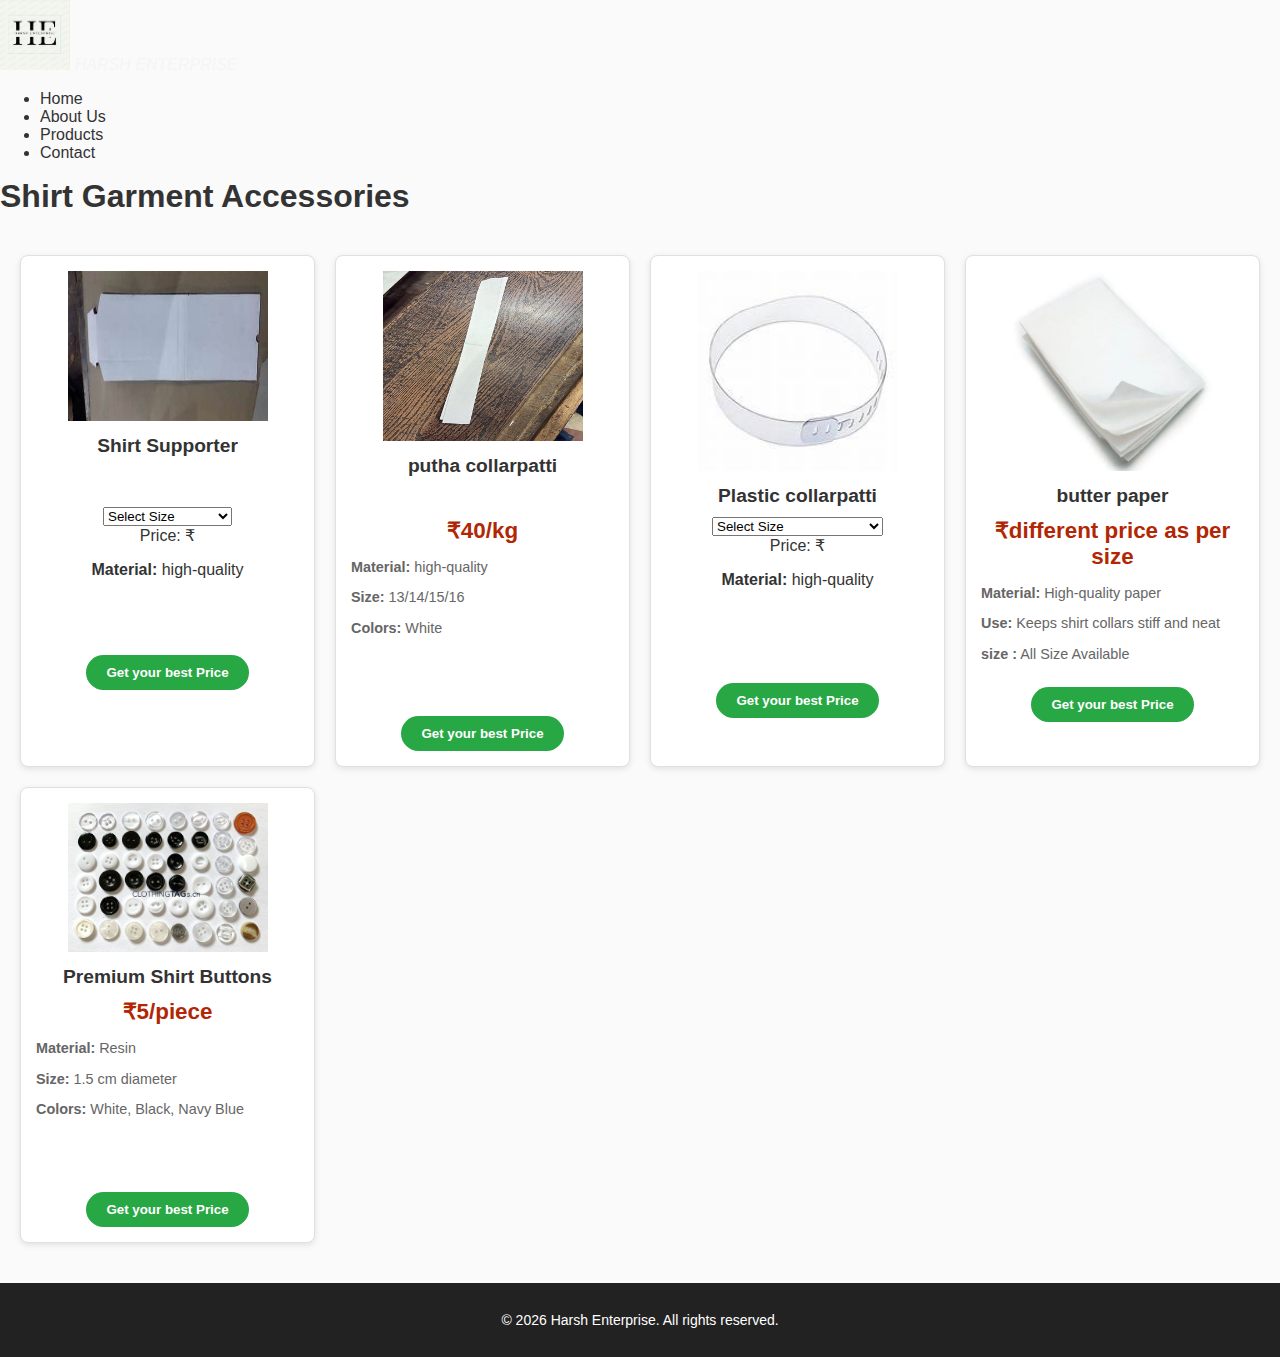
==== products-acessories.html @ 9ab025d3 "add files via upload" ====
<!DOCTYPE html>
<html lang="en">
<head>
  <meta charset="UTF-8" />
  <meta name="viewport" content="width=device-width, initial-scale=1.0" />
  <title>Shirt Accessories - Harsh Enterprise</title>
  <link rel="stylesheet" href="css/styles.css" />
  <style>
    /* --------------------------
       Global & Utility Styles
    ----------------------------- */
    body {
      font-family: 'Segoe UI', Tahoma, Geneva, Verdana, sans-serif;
      background-color: #fafafa;
      margin: 0;
      padding: 0;
      color: #333;
    }
    h1, h2 {
      margin: 0 0 20px;
    }
    a {
      text-decoration: none;
      color: inherit;
    }
    
    /* --------------------------
       Product Grid & Cards
    ----------------------------- */
    .product-grid {
      display: grid;
      grid-template-columns: repeat(auto-fill, minmax(280px, 1fr));
      gap: 20px;
      padding: 20px;
    }
    .product-card {
      border: 1px solid #e0e0e0;
      border-radius: 8px;
      padding: 15px;
      text-align: center;
      background: #fff;
      box-shadow: 0 2px 6px rgba(0, 0, 0, 0.1);
      transition: transform 0.3s ease, box-shadow 0.3s ease;
    }
    .product-card:hover {
      transform: translateY(-4px);
      box-shadow: 0 4px 12px rgba(0, 0, 0, 0.15);
    }
    .product-image {
      width: 100%;
      max-width: 200px;
      height: auto;
      margin: 0 auto;
    }
    .product-title {
      font-size: 1.2em;
      margin: 10px 0;
      color: #333;
    }
    .product-price {
      font-size: 1.4em;
      color: #B12704;
      margin: 10px 0;
      font-weight: bold;
    }
    .product-details {
      text-align: left;
      margin: 15px 0;
      font-size: 0.9em;
      color: #666;
    }
    .GET-Query {
      background: #28a745;
      border: none;
      padding: 10px 20px;
      border-radius: 20px;
      cursor: pointer;
      font-weight: bold;
      color: #fff;
      transition: background 0.3s ease;
    }
    .GET-Query:hover {
      background: #218838;
    }
    
    /* --------------------------
       Footer
    ----------------------------- */
    footer {
      text-align: center;
      background: #222;
      color: #fff;
      padding: 15px;
      font-size: 14px;
      margin-top: 20px;
    }
    
    /* --------------------------
       Modal Overlay
    ----------------------------- */
    .modal {
      display: none;
      position: fixed;
      z-index: 100;
      left: 0;
      top: 0;
      width: 100%;
      height: 100%;
      background-color: rgba(0, 0, 0, 0.6);
      overflow-y: auto;
    }
    
    /* --------------------------
       Modal Content
    ----------------------------- */
    .modal-content {
      background: #fff;
      margin: 5% auto;
      border: none;
      width: 90%;
      max-width: 700px;
      border-radius: 10px;
      overflow: hidden;
      display: flex;
      box-shadow: 0 6px 18px rgba(0, 0, 0, 0.25);
      animation: fadeIn 0.4s ease;
    }
    @keyframes fadeIn {
      from { opacity: 0; transform: scale(0.95); }
      to { opacity: 1; transform: scale(1); }
    }
    
    /* --------------------------
       Modal Left: Product Preview
    ----------------------------- */
    .modal-product {
      background: linear-gradient(135deg, #f9f9f9, #ececec);
      width: 40%;
      padding: 20px;
      display: flex;
      flex-direction: column;
      align-items: center;
      justify-content: center;
      border-right: 1px solid #e0e0e0;
    }
    .modal-product img {
      max-width: 100%;
      height: auto;
      border-radius: 6px;
    }
    .modal-product p {
      text-align: center;
      font-size: 1.2em;
      color: #B12704;
      font-weight: bold;
      margin-top: 15px;
    }
    
    /* --------------------------
       Modal Right: Contact Form
    ----------------------------- */
    .modal-form-container {
      width: 60%;
      padding: 30px 20px 20px 20px;
      position: relative;
      background: #fff;
    }
    /* Close Button */
    .modal-form-container .close {
      position: absolute;
      top: 10px;
      right: 10px;
      color: #999;
      font-size: 28px;
      font-weight: bold;
      cursor: pointer;
      transition: color 0.3s ease;
    }
    .modal-form-container .close:hover,
    .modal-form-container .close:focus {
      color: #333;
    }
    .modal-form-container h2 {
      text-align: center;
      margin-bottom: 25px;
      color: #333;
    }
    .modal-form label {
      display: block;
      margin-bottom: 6px;
      font-weight: bold;
      color: #555;
      font-size: 0.95em;
    }
    .modal-form input,
    .modal-form textarea {
      width: 100%;
      padding: 12px;
      margin-bottom: 18px;
      border: 1px solid #ccc;
      border-radius: 4px;
      font-size: 1em;
      transition: border-color 0.3s ease;
    }
    .modal-form input:focus,
    .modal-form textarea:focus {
      border-color: #28a745;
      outline: none;
    }
    /* Phone Input Group */
    .phone-group {
      display: flex;
      align-items: center;
      margin-bottom: 18px;
    }
    .phone-group .country-code {
      background: #eee;
      padding: 12px;
      border: 1px solid #ccc;
      border-radius: 4px 0 0 4px;
      font-size: 1em;
      color: #333;
    }
    .phone-group input {
      flex: 1;
      border-radius: 0 4px 4px 0;
      border-left: none;
    }
    .modal-form button {
      background: #28a745;
      color: #fff;
      padding: 12px;
      border: none;
      border-radius: 4px;
      cursor: pointer;
      font-size: 1em;
      transition: background 0.3s ease;
      width: 100%;
    }
    .modal-form button:hover {
      background-color: #218838;
    }
  </style>
</head>
<body>
  <!-- Header Section -->
  <header>
    <div class="container header-container">
      <a href="index.html" class="logo-container" style="text-decoration: none;">
        <img src="images/harsh enterprise logo.png" alt="Harsh Enterprise Logo" style="height: 70px;">
        <i><span class="company-name" style="color:whitesmoke;">HARSH ENTERPRISE</span></i>
      </a>
      <nav>
        <ul>
          <li><a href="index.html">Home</a></li>
          <li><a href="about.html">About Us</a></li>
          <li><a href="products.html">Products</a></li>
          <li><a href="contact.html">Contact</a></li>
        </ul>
      </nav>
    </div>
  </header>
  
  <!-- Main Product Section -->
  <section class="container">
    <h1>Shirt Garment Accessories</h1>
    <div class="product-grid">
      <!-- Product 1 -->
      <div class="product-card">
        <img src="images/shirt supporter.jpeg" alt="Shirt Supporter" class="product-image" style="height: 150px;" />
        <h2 class="product-title">Shirt Supporter</h2>
        <!-- Size Selector -->
        <div class="size-selector" style="margin-top: 50px;">
          <select id="sizeDropdown1" class="size-dropdown">
            <option value="" disabled selected>Select Size</option>
            <option data-price="3.8" data-type="per-piece">7X26 (₹3.8/piece)</option>
            <option data-price="5" data-type="per-piece">8X26 (₹5/piece)</option>
            <option data-price="375" data-type="per-kg">8X12 (₹375/10kg)</option>
            <option data-price="375" data-type="per-kg">8X10 (₹375/10kg)</option>
            <option data-price="375" data-type="per-kg">9X12 (₹375/10kg)</option>
            <option data-price="375" data-type="per-kg">9X11 (₹375/10kg)</option>
            <option data-price="375" data-type="per-kg">9X13 (₹375/10kg)</option>
          </select>
        </div>
        <!-- Price Display -->
        <div class="price-display" style="text-align: center;">
          <span class="price">Price: ₹<span id="selectedPrice1"></span></span>
          <p><strong>Material:</strong> high-quality</p>
          <span id="priceType1" class="price-type"></span>
        </div>
        <button class="GET-Query" style="margin-top: 60px;">Get your best Price</button>
      </div>
      
      <!-- Product 2 -->
      <div class="product-card">
        <img src="images/putha collarpatti.jpg" alt="putha collarpatti" class="product-image" style="height: 170px;" />
        <h2 class="product-title">putha collarpatti</h2>
        <p class="product-price" style="margin-top: 40px;">₹40/kg</p>
        <div class="product-details">
          <p><strong>Material:</strong> high-quality</p>
          <p><strong>Size:</strong> 13/14/15/16</p>
          <p><strong>Colors:</strong> White</p>
        </div>
        <button class="GET-Query" style="margin-top: 65px;">Get your best Price</button>
      </div>
      
      <!-- Product 3 -->
      <div class="product-card">
        <img src="images/plastic collarpatti.jpeg" alt="Collar Supporters" class="product-image" />
        <h2 class="product-title">Plastic collarpatti</h2>
        <!-- Size Selector -->
        <div class="size-selector">
          <select id="sizeDropdown3" class="size-dropdown">
            <option value="" disabled selected>Select Size</option>
            <option data-price="120" data-type="per-piece">3.5*46*.35 (₹120/bundle)</option>
            <option data-price="132" data-type="per-piece">3.5*46*.40 (₹132/bundle)</option>
            <option data-price="76" data-type="per-piece">3*38*.35 (₹76/bundle)</option>
            <option data-price="106" data-type="per-piece">3*40*.40 (₹106/bundle)</option>
          </select>
        </div>
        <!-- Price Display -->
        <div class="price-display" style="text-align: center;">
          <span class="price">Price: ₹<span id="selectedPrice3"></span></span>
          <p><strong>Material:</strong> high-quality</p>
        </div>
        <button class="GET-Query" style="margin-top: 78px;">Get your best Price</button>
      </div>
      
      <!-- Product 4 -->
      <div class="product-card">
        <img src="images/butter paper.webp" alt="butter paper" class="product-image" />
        <h2 class="product-title">butter paper</h2>
        <p class="product-price">₹different price as per size</p>
        <div class="product-details">
          <p><strong>Material:</strong> High-quality paper</p>
          <p><strong>Use:</strong> Keeps shirt collars stiff and neat</p>
          <p><strong>size :</strong> All Size Available</p>
        </div>
        <button class="GET-Query" style="margin-top: 10px;">Get your best Price</button>
      </div>
      
      <!-- Product 5 -->
      <div class="product-card">
        <img src="images/shirt button.jpg" alt="Shirt Buttons" class="product-image" />
        <h2 class="product-title">Premium Shirt Buttons</h2>
        <p class="product-price">₹5/piece</p>
        <div class="product-details">
          <p><strong>Material:</strong> Resin</p>
          <p><strong>Size:</strong> 1.5 cm diameter</p>
          <p><strong>Colors:</strong> White, Black, Navy Blue</p>
        </div>
        <button class="GET-Query" style="margin-top: 60px;">Get your best Price</button>
      </div>
    </div>
  </section>
  
  <!-- Modal Pop-Up Form -->
  <div id="queryModal" class="modal">
    <div class="modal-content">
      <!-- Left Side: Product Preview -->
      <div class="modal-product" id="modalProductPreview">
        <!-- Product image and price will be injected here -->
      </div>
      <!-- Right Side: Contact Form -->
      <div class="modal-form-container">
        <span class="close">&times;</span>
        <h2>Contact Us</h2>
        <form id="queryForm" class="modal-form" action="https://api.web3forms.com/submit" method="POST">
          <input type="hidden" name="access_key" value="a217b657-1d55-4323-b842-bd3790cd38ed">
          <label for="name">Name:</label>
          <input type="text" id="name" name="name" required />
          <label for="email">Email:</label>
          <input type="email" id="email" name="email" required />
          <!-- Phone Number Field with Country Code -->
          <label for="phone">Phone Number:</label>
          <div class="phone-group">
            <span class="country-code" style="margin-right: 10px;">+91</span>
            <input type="tel" id="phone" name="phone" placeholder="Enter your number" required style="margin-top: 20px;" />
          </div>
          <label for="message">Your Query:</label>
          <textarea id="message" name="message" rows="4" required></textarea>
          <button type="submit">Submit Query</button>
        </form>
      </div>
    </div>
  </div>
  
  <!-- Footer -->
  <footer>
    <div class="container">
      <p>&copy; <span id="year"></span> Harsh Enterprise. All rights reserved.</p>
    </div>
  </footer>
  
  <script>
    // Set the current year in the footer.
    document.getElementById("year").textContent = new Date().getFullYear();
    
    // Function to update price display for a specific product
   // Function to update price display for a specific product
function updatePriceDisplay(dropdownId, priceId, priceTypeId) {
  const sizeDropdown = document.getElementById(dropdownId);
  const selectedPrice = document.getElementById(priceId);
  const priceType = document.getElementById(priceTypeId);

  if (sizeDropdown && selectedPrice && priceType) {
    sizeDropdown.addEventListener('change', function () {
      const selectedOption = this.options[this.selectedIndex];
      const price = selectedOption.getAttribute('data-price');
      const type = selectedOption.getAttribute('data-type');
      selectedPrice.textContent = price;
      priceType.textContent = type === 'per-piece' ? '/piece' : (type === 'per-kg' ? '/10kg' : '');
    });
  }
}

// Initialize price display for Product 1
updatePriceDisplay('sizeDropdown1', 'selectedPrice1', 'priceType1');

// Initialize price display for Product 3
updatePriceDisplay('sizeDropdown3', 'selectedPrice3', 'priceType3');

// Modal functionality
const modal = document.getElementById("queryModal");
const closeBtn = document.querySelector(".modal-form-container .close");
const queryButtons = document.querySelectorAll(".GET-Query");
const modalProductPreview = document.getElementById("modalProductPreview");
const queryForm = document.getElementById("queryForm");

// Variables to store product details
let selectedProductName = "";
let selectedProductSize = "";
let selectedProductPrice = "";

// Open modal when any Get Query button is clicked
queryButtons.forEach(button => {
  button.addEventListener("click", (event) => {
    const productCard = event.target.closest('.product-card');
    let productImgHTML = "";
    let productPriceHTML = "";

    if (productCard) {
      // Extract product name
      const productTitle = productCard.querySelector('.product-title');
      selectedProductName = productTitle ? productTitle.textContent : "";

      // Extract product image
      const productImg = productCard.querySelector('.product-image');
      if (productImg) {
        productImgHTML = `<img src="${productImg.src}" alt="Product Image">`;
      }

      // Check for a size dropdown (i.e., Product 1 or Product 3)
      const dropdown = productCard.querySelector('.size-dropdown');
      if (dropdown) {
        const selectedOption = dropdown.options[dropdown.selectedIndex];
        if (selectedOption && !selectedOption.disabled) {
          const price = selectedOption.getAttribute('data-price');
          const type = selectedOption.getAttribute('data-type');
          selectedProductSize = selectedOption.textContent;
          selectedProductPrice = `₹${price}${type === 'per-piece' ? '/piece' : (type === 'per-kg' ? '/10kg' : '')}`;
          productPriceHTML = `<p>Price: ${selectedProductPrice}</p>`;
        } else {
          selectedProductSize = "Not selected";
          selectedProductPrice = "Not selected";
          productPriceHTML = `<p>Price not selected</p>`;
        }
      } else {
        // For products without a dropdown
        let productPriceElem = productCard.querySelector('.product-price') ||
                               productCard.querySelector('.price-display');
        let productPriceText = productPriceElem ? productPriceElem.textContent.trim() : "";
        if (!productPriceText || productPriceText === "Price: ₹") {
          productPriceText = "Price not selected";
        }
        selectedProductPrice = productPriceText;
        productPriceHTML = `<p>${productPriceText}</p>`;
      }

      modalProductPreview.innerHTML = productImgHTML + productPriceHTML;
    }
    modal.style.display = "block";
  });
});

// Close modal when the close button is clicked
closeBtn.addEventListener("click", () => {
  modal.style.display = "none";
});

// Close modal when clicking outside the modal content
window.addEventListener("click", (event) => {
  if (event.target === modal) {
    modal.style.display = "none";
  }
});

// Handle form submission
queryForm.addEventListener("submit", (event) => {
  // Prevent the default form submission
  event.preventDefault();

  // Add hidden inputs for product details
  const productNameInput = document.createElement("input");
  productNameInput.type = "hidden";
  productNameInput.name = "product_name";
  productNameInput.value = selectedProductName;

  const productSizeInput = document.createElement("input");
  productSizeInput.type = "hidden";
  productSizeInput.name = "product_size";
  productSizeInput.value = selectedProductSize;

  const productPriceInput = document.createElement("input");
  productPriceInput.type = "hidden";
  productPriceInput.name = "product_price";
  productPriceInput.value = selectedProductPrice;

  // Append hidden inputs to the form
  queryForm.appendChild(productNameInput);
  queryForm.appendChild(productSizeInput);
  queryForm.appendChild(productPriceInput);

  // Submit the form
  queryForm.submit();
});
  </script>
</body>
</html>
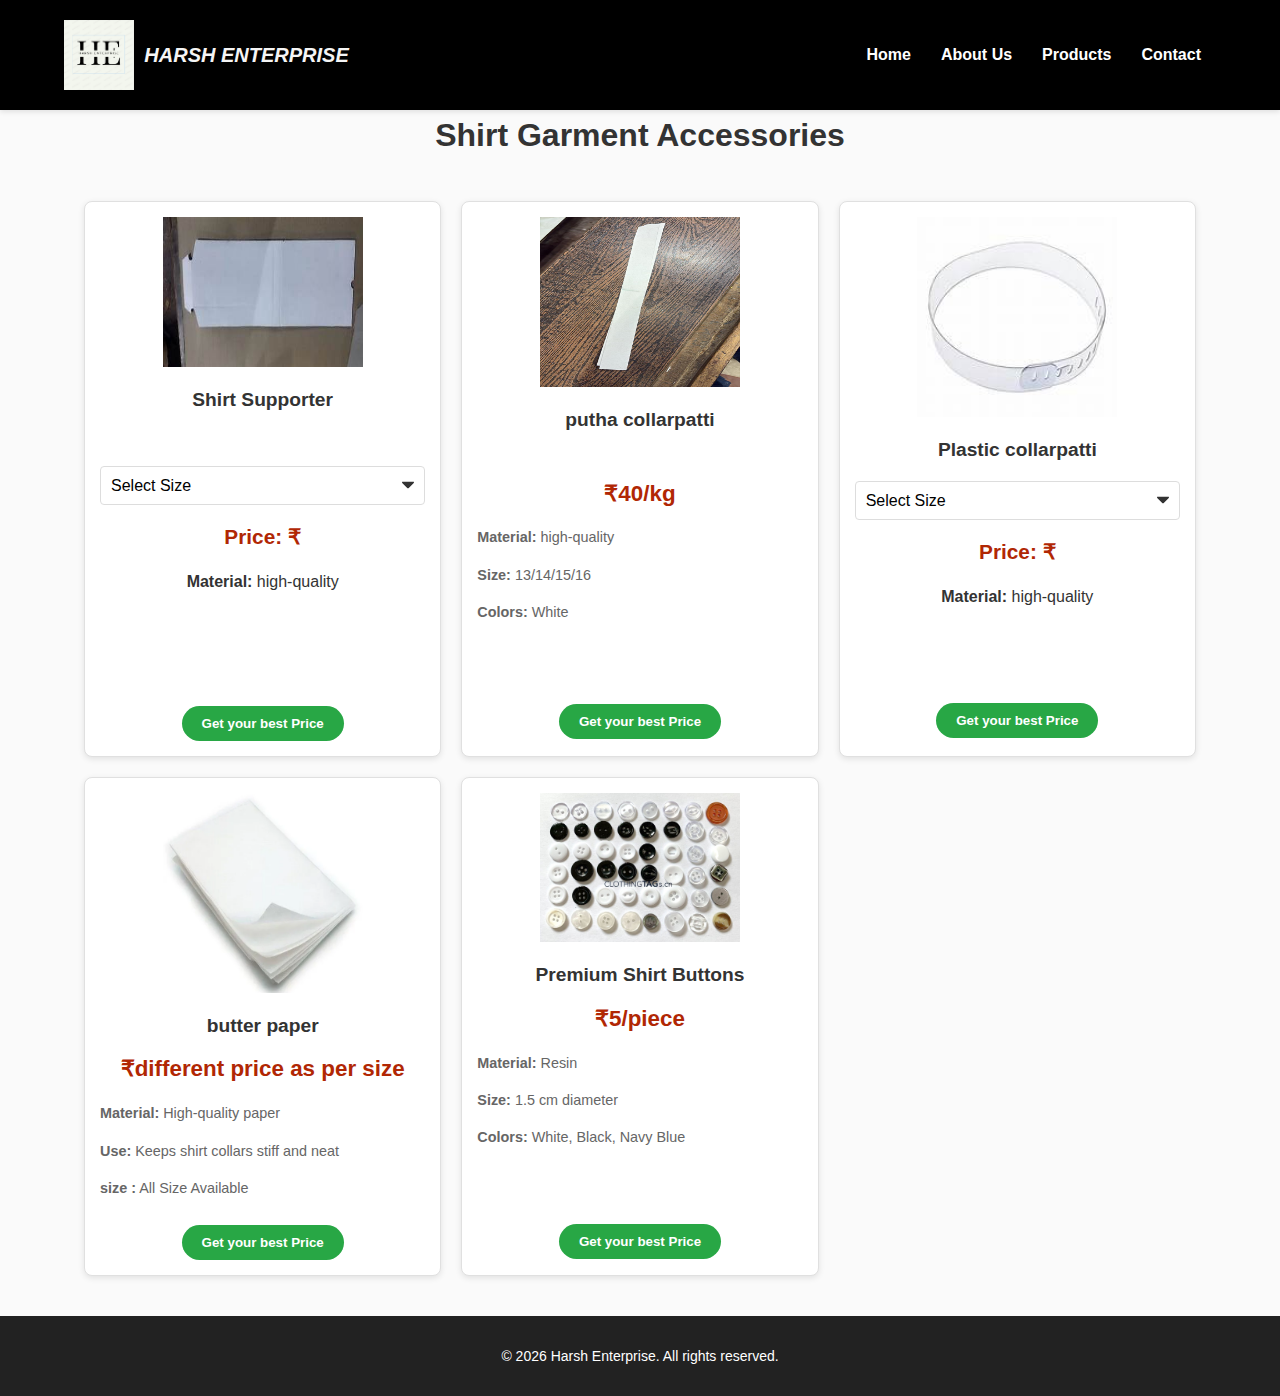
==== commit 209cd5b9: "Update products-acessories.html" ====
--- a/products-acessories.html
+++ b/products-acessories.html
@@ -312,10 +312,10 @@
         <div class="size-selector">
           <select id="sizeDropdown3" class="size-dropdown">
             <option value="" disabled selected>Select Size</option>
-            <option data-price="120" data-type="per-piece">3.5*46*.35 (₹120/bundle)</option>
-            <option data-price="132" data-type="per-piece">3.5*46*.40 (₹132/bundle)</option>
-            <option data-price="76" data-type="per-piece">3*38*.35 (₹76/bundle)</option>
-            <option data-price="106" data-type="per-piece">3*40*.40 (₹106/bundle)</option>
+            <option data-price="120" data-type="per-piece">3.5*46*.35 (₹/bundle)</option>
+            <option data-price="132" data-type="per-piece">3.5*46*.40 (₹/bundle)</option>
+            <option data-price="76" data-type="per-piece">3*38*.35 (₹/bundle)</option>
+            <option data-price="106" data-type="per-piece">3*40*.40 (₹/bundle)</option>
           </select>
         </div>
         <!-- Price Display -->
@@ -526,4 +526,4 @@
 });
   </script>
 </body>
-</html>+</html>
--- a/css/styles.css
+++ b/css/styles.css
@@ -0,0 +1,332 @@
+/* General Styles */
+body {
+    font-family: 'Poppins', sans-serif;
+    margin: 0;
+    padding: 0;
+    line-height: 1.6;
+    color: #333;
+}
+
+.container {
+    text-align: center;
+    width: 90%;
+    max-width: 1200px;
+    margin: 0 auto;
+}
+
+header {
+    background:black;
+    color: #fff;
+    padding: 20px 0;
+    box-shadow: 0 2px 5px rgba(0, 0, 0, 0.1);
+}
+
+header .logo img {
+    height: 50px;
+}
+
+nav ul {
+    list-style: none;
+    padding: 0;
+    margin: 0;
+    display: flex;
+    justify-content: flex-end;
+}
+
+nav ul li {
+    margin: 0 15px;
+}
+
+nav ul li a {
+    color: #fff;
+    text-decoration: none;
+    font-weight: bold;
+}
+
+.hero {
+    background: url('../images/hero background.avif') no-repeat center center/cover;
+    color: whitesmoke; /* Change text color to white */
+    padding: 100px 0;
+    text-align: center;
+    position: relative;
+}
+
+.hero::before {
+    content: "";
+    position: absolute;
+    top: 0;
+    left: 0;
+    width: 100%;
+    height: 100%;
+    background: rgba(0, 0, 0, 0.5); /* Dark overlay */
+}
+
+.hero .container {
+    position: relative;
+    z-index: 1;
+}
+
+.hero h1 {
+    font-size: 2.5em;
+    margin-bottom: 20px;
+}
+
+.hero p {
+    font-size: 1.2em;
+    margin-bottom: 30px;
+}
+
+.btn {
+    background: #ff6f61;
+    color: #fff;
+    padding: 10px 20px;
+    text-decoration: none;
+    border-radius: 5px;
+    font-size: 1em;
+}
+
+.features {
+    padding: 50px 0;
+    background: #f4f4f4;
+    text-align: center;
+}
+
+.feature-item {
+    margin: 20px 0;
+}
+
+.products .product-list {
+    display: flex;
+    justify-content: space-around;
+    flex-wrap: wrap;
+}
+
+.product-item {
+    width: 30%;
+    margin: 20px 0;
+    text-align: center;
+}
+
+.product-item img {
+    width: 100%;
+    height: auto;
+    border-radius: 10px;
+}
+
+.contact form {
+    max-width: 600px;
+    margin: 0 auto;
+    text-align: center;
+}
+
+.contact label {
+    display: block;
+    margin: 10px 0 5px;
+}
+
+.contact input, .contact textarea {
+    width: 100%;
+    padding: 10px;
+    margin-bottom: 20px;
+    border: 1px solid #ccc;
+    border-radius: 5px;
+}
+
+footer {
+    background: #333;
+    color: #fff;
+    text-align: center;
+    padding: 20px 0;
+    margin-top: 50px;
+}
+/* Dropdown Styling */
+.size-selector {
+    margin: 15px 0;
+}
+
+.size-dropdown {
+    width: 100%;
+    padding: 10px;
+    border: 1px solid #ddd;
+    border-radius: 4px;
+    font-size: 1em;
+    background: white;
+    cursor: pointer;
+}
+
+.price-display {
+    margin: 10px 0;
+    text-align: left;
+}
+
+.price {
+    font-size: 1.3em;
+    color: #B12704;
+    font-weight: bold;
+}
+
+.price-type {
+    font-size: 0.9em;
+    color: #555;
+    margin-left: 5px;
+}
+/* Product Card Styling */
+.product-card {
+    border: 1px solid #ddd;
+    border-radius: 8px;
+    padding: 15px;
+    text-align: center;
+    background: white;
+    box-shadow: 0 2px 5px rgba(0,0,0,0.1);
+    transition: transform 0.3s;
+}
+
+.product-card:hover {
+    transform: translateY(-5px);
+}
+
+.product-image {
+    width: 100%;
+    max-width: 200px;
+    height: auto;
+    margin: 0 auto;
+}
+
+.product-title {
+    font-size: 1.2em;
+    margin: 10px 0;
+    color: #333;
+}
+
+/* Size Selector Styling */
+.size-selector {
+    margin: 15px 0;
+}
+
+.size-dropdown {
+    width: 100%;
+    padding: 10px;
+    border: 1px solid #ddd;
+    border-radius: 4px;
+    font-size: 1em;
+    background: white;
+    cursor: pointer;
+    appearance: none;
+    background-image: url("data:image/svg+xml;charset=US-ASCII,%3Csvg%20xmlns%3D%22http%3A%2F%2Fwww.w3.org%2F2000%2Fsvg%22%20width%3D%22292.4%22%20height%3D%22292.4%22%3E%3Cpath%20fill%3D%22%23333%22%20d%3D%22M287%2069.4a17.6%2017.6%200%200%200-13-5.4H18.4c-5%200-9.3%201.8-12.9%205.4A17.6%2017.6%200%200%200%200%2082.2c0%205%201.8%209.3%205.4%2012.9l128%20127.9c3.6%203.6%207.8%205.4%2012.8%205.4s9.2-1.8%2012.8-5.4L287%2095c3.5-3.5%205.4-7.8%205.4-12.8%200-5-1.9-9.2-5.5-12.8z%22%2F%3E%3C%2Fsvg%3E");
+    background-repeat: no-repeat;
+    background-position: right 10px center;
+    background-size: 12px auto;
+}
+
+.size-dropdown:focus {
+    outline: none;
+    border-color: #f90;
+    box-shadow: 0 0 0 3px rgba(255,153,0,0.2);
+}
+
+/* Price Display Styling */
+.price-display {
+    margin: 10px 0;
+    text-align: left;
+}
+
+.price {
+    font-size: 1.3em;
+    color: #B12704;
+    font-weight: bold;
+}
+
+.price-type {
+    font-size: 0.9em;
+    color: #555;
+    margin-left: 5px;
+}
+
+/* Buy Button Styling */
+.buy-button {
+    width: 100%;
+    padding: 12px;
+    background-color: #FFD814;
+    border: none;
+    border-radius: 20px;
+    font-size: 15px;
+    font-weight: 500;
+    cursor: pointer;
+    transition: background-color 0.2s ease;
+}
+
+.buy-button:hover {
+    background-color: #F7CA00;
+}
+.header-container {
+    display: flex;
+    align-items: center;
+    justify-content: space-between;
+}
+.logo-container {
+    display: flex;
+    align-items:center;
+    margin-right: auto; /* Added line */
+}
+.logo-container img {
+    height: 50px;
+    margin-right: 10px;
+}
+.company-name {
+    font-size: 20px;
+    font-weight: bold;
+    margin-right: 100PX
+    ;
+}
+
+/*contact us*/
+    .footer-container {
+        display: flex;
+        justify-content: space-between;
+        align-items: center;
+        flex-wrap: wrap;
+        padding: 20px;
+        background: #f8f8f8;
+        text-align: center;
+    }
+    .footer-container p {
+        flex: 1 100%;
+        text-align: center;
+        margin-bottom: 10px;
+        font-size: 14px;
+        color: #555;
+    }
+    .contact-left, .contact-right {
+        flex: 1;
+        min-width: 200px;
+        text-align: center;
+    }
+    .contact-left h3, .contact-right h3 {
+        font-size: 18px;
+        color: #222;
+        margin-bottom: 5px;
+    }
+    .contact-left p, .contact-right p {
+        font-size: 14px;
+        color: #444;
+    }
+    .contact-left a, .contact-right a {
+        color: #007bff;
+        text-decoration: none;
+    }
+    .contact-left a:hover, .contact-right a:hover {
+        text-decoration: underline;
+    }
+    @media (max-width: 768px) {
+                    .header-container {
+                        flex-direction: column;
+                        align-items: flex-start;
+                    }
+                    .logo-container {
+                        margin-bottom: 10px;
+                    }
+                    .feature-item img {
+                        margin-left: 0;
+                    }
+                }
+    
